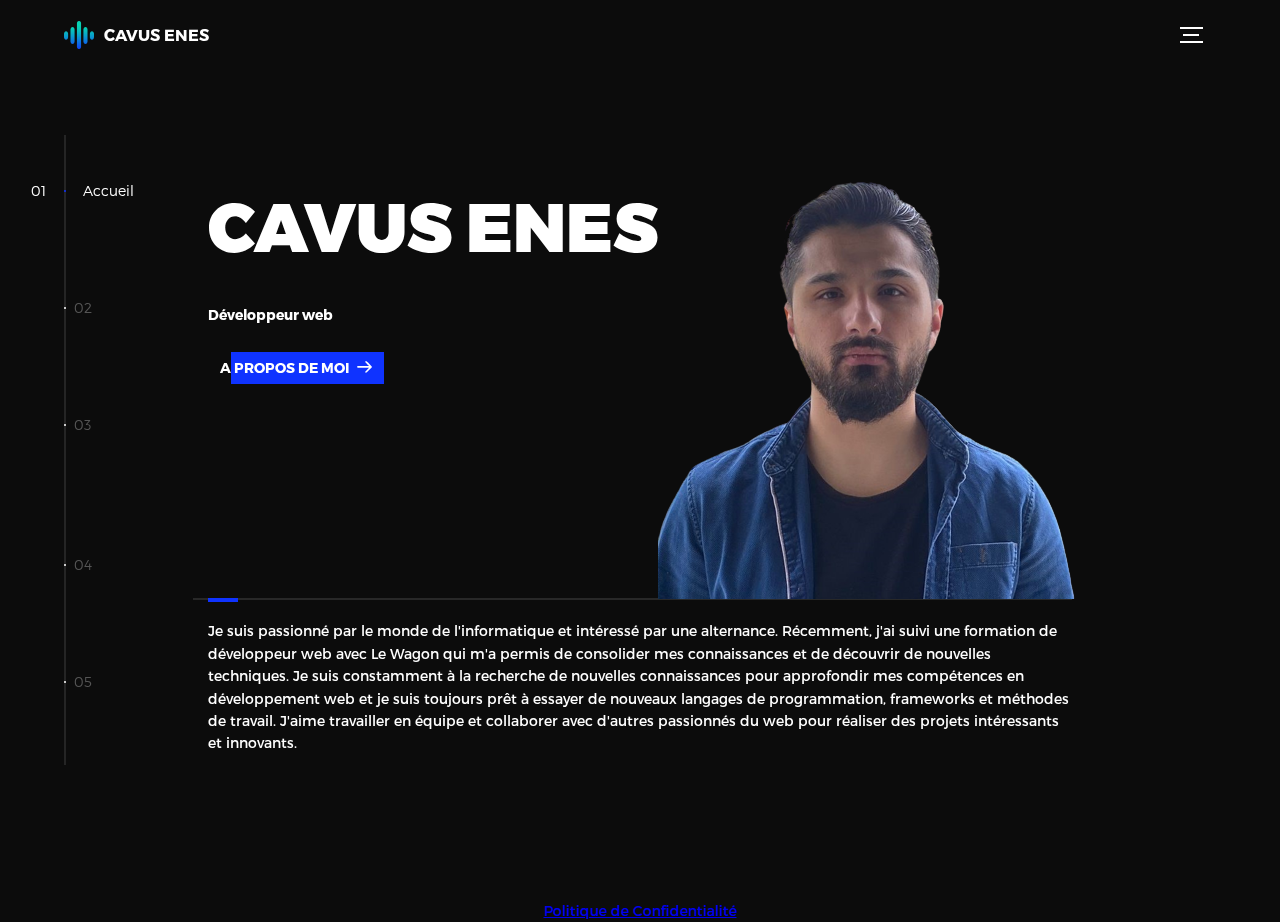
==== index.html @ b695cfbf "Add files via upload" ====
<!DOCTYPE html>
<html lang="fr">
<head>
  <title>Cavus Enes</title>
  <script src="https://cmp.osano.com/AzZmTrTcrEKtn8ll/d9b5b3a7-eefb-4586-b174-6f832ba27187/osano.js"></script>
  <meta charset="utf-8">
  <meta name="viewport" content="width=device-width, initial-scale=1">
  <meta http-equiv="X-UA-Compatible" content="IE=edge">
  <meta name="description" content="HTML5 website template">
  <meta name="keywords" content="global, template, html, sass, jquery">
  <script src="https://cmp.osano.com/AzZmTrTcrEKtn8ll/d9b5b3a7-eefb-4586-b174-6f832ba27187/osano.js"></script>
  <link rel="stylesheet" href="css/main.css">
  
</head>
<body>
<div class="perspective effect-rotate-left">
  <div class="container"><div class="outer-nav--return"></div>
    <div id="viewport" class="l-viewport">
      <div class="l-wrapper">
        <header class="header">
          <a class="header--logo" href="#0">
            <img src="img/logo.png" alt="Global">
            <p>Cavus Enes</p>
          </a>
          <button class="header--cta cta">A propos de moi</button>
          <div class="header--nav-toggle">
            <span></span>
          </div>
        </header>
        <nav class="l-side-nav">
          <ul class="side-nav">
            <li class="is-active"><span>Accueil</span></li>
            <li><span>Mes projets</span></li>
            <li><span>Mes Compétences</span></li>
            <li><span>Me contacter</span></li>
            <li><span>A propos de moi</span></li>
          </ul>
        </nav>
        <ul class="l-main-content main-content">
          <li class="l-section section section--is-active">
            <div class="intro">
              <div class="intro--banner">

                <h1>CAVUS ENES</h1>

                <style>

                  @keyframes erase {
                    from { width: 100%; }
                    to { width: 0; }
                  }
                  #devWeb{
                    display: inline-block;
                    overflow: hidden;
                    white-space: nowrap;
                    animation: erase 4s steps(30, end) infinite;
                  }
                </style>
                <h4><span id="devWeb">Développeur web</span></h4>


                <button class="cta">A propos de moi
                  <svg version="1.1" id="Layer_1" xmlns="http://www.w3.org/2000/svg" xmlns:xlink="http://www.w3.org/1999/xlink" x="0px" y="0px" viewBox="0 0 150 118" style="enable-background:new 0 0 150 118;" xml:space="preserve">
                  <g transform="translate(0.000000,118.000000) scale(0.100000,-0.100000)">
                    <path d="M870,1167c-34-17-55-57-46-90c3-15,81-100,194-211l187-185l-565-1c-431,0-571-3-590-13c-55-28-64-94-18-137c21-20,33-20,597-20h575l-192-193C800,103,794,94,849,39c20-20,39-29,61-29c28,0,63,30,298,262c147,144,272,271,279,282c30,51,23,60-219,304C947,1180,926,1196,870,1167z"/>
                  </g>
                  </svg>
                  <span class="btn-background"></span>
                </button>
                <img src="img/moia.png" alt="Welcome">
              </div>
              <div class="intro--options">
                Je suis passionné par le monde de l'informatique et intéressé par une alternance. Récemment, j'ai suivi une formation de développeur web avec Le Wagon qui m'a permis de consolider mes connaissances et de découvrir de nouvelles techniques. Je suis constamment à la recherche de nouvelles connaissances pour approfondir mes compétences en développement web et je suis toujours prêt à essayer de nouveaux langages de programmation, frameworks et méthodes de travail. J'aime travailler en équipe et collaborer avec d'autres passionnés du web pour réaliser des projets intéressants et innovants.
              </div>
            </div>
          </li>
          <li class="l-section section">
            <div class="work">
              <h2>Mes projets</h2>
              <div class="work--lockup">
                <ul class="slider">
                  <li class="slider--item slider--item-left">
                    <a href="#0">
                      <div class="slider--item-image">
                        <a href="https://github.com/Cvsns"><img src="img/fromage.jpg" alt="fromage"></a>
                      </div>
                      <p class="slider--item-title">Frometon</p>
                      <p class="slider--item-description">Projet effectué en équipe pendant la formation du Wagon.</p>
                    </a>
                  </li>

                  <li class="slider--item slider--item-center">
                    <a href="#0">
                      <div class="slider--item-image">
                        <a href="https://github.com/Cvsns"><img src="img/ryf.png" alt="ryf"></a>
                      </div>
                      <p class="slider--item-title">Rent your friends</p>
                      <p class="slider--item-description">Projet effectué en équipe pendant la formation du Wagon.</p>
                    </a>
                  </li>

                  <li class="slider--item slider--item-right">
                    <a href="#0">
                      <div class="slider--item-image">
                        <a href="indexloc.html"><img src="img/loccar.png" alt="loc"></a>
                      </div>
                      <p class="slider--item-title"> Un site vitrine de location de voiture</p>
                      <p class="slider--item-description">Projet effectué après la formation</p>
                    </a>
                  </li>

                  <li class="slider--item slider--item-right">
                    <a href="#0">
                      <div class="slider--item-image">
                        <a href="indexmeteo.html"><img src="img/meteo.png" alt="meteo"></a>
                      </div>
                      <p class="slider--item-title"> Météo en temps réel</p>
                      <p class="slider--item-description">Projet effectué après la formation</p>
                    </a>
                  </li>
                  

                  <li class="slider--item slider--item-right">
                    <a href="#0">
                      <div class="slider--item-image">
                        <a href="indexappart.html"><img src="img/centreappart1.png" alt="appart"></a>
                      </div>
                      <p class="slider--item-title">Site de location d'appart</p>
                      <p class="slider--item-description">Projet en construction</p>
                    </a>
                  </li>

                  
                  <li class="slider--item slider--item-right">
                    <a href="#0">
                      <div class="slider--item-image">
                        <a href="Https://github.com/Cvsns/loccars"><img src="https://st4.depositphotos.com/17499462/40177/i/380/depositphotos_401777424-stock-photo-pinned-card-white-background-website.jpg" alt="loccar"></a>
                      </div>
                      <p class="slider--item-title">Location de voiture Ruby</p>
                      <p class="slider--item-description">Projet en construction</p>
                    </a>
                  </li>
                  
                  <li class="slider--item slider--item-right">
                    <a href="#0">
                      <div class="slider--item-image">
                        <a href="eatseats.html"><img src="img/eatseats.jpg" alt="eats"></a>
                      </div>
                      <p class="slider--item-title">Clone uber eats</p>
                      <p class="slider--item-description">Projet effectué avant la formation du wagon en solo</p>
                    </a>
                  </li>

                  <li class="slider--item slider--item-right">
                    <a href="#0">
                      <div class="slider--item-image">
                        <a href="Https://github.com/Cvsns/MySecondProjectJava"><img src="img/java.png" alt="java"></a>
                      </div>
                      <p class="slider--item-title">Jeux de juste prix</p>
                      <p class="slider--item-description">Projet effectué après la formation</p>
                    </a>
                  </li>

                  <li class="slider--item slider--item-right">
                    <a href="#0">
                      <div class="slider--item-image">
                        <a href="okebs.html"><img src="img/logookebs.png" alt="okebs"></a>
                      </div>
                      <p class="slider--item-title"> Un site de fastfood</p>
                      <p class="slider--item-description">Projet effectué après la formation</p>
                    </a>
                  </li>




                </ul>
                <div class="slider--prev">
                  <svg version="1.1" id="Layer_1" xmlns="http://www.w3.org/2000/svg" xmlns:xlink="http://www.w3.org/1999/xlink" x="0px" y="0px"
                  viewBox="0 0 150 118" style="enable-background:new 0 0 150 118;" xml:space="preserve">
                  <g transform="translate(0.000000,118.000000) scale(0.100000,-0.100000)">
                    <path d="M561,1169C525,1155,10,640,3,612c-3-13,1-36,8-52c8-15,134-145,281-289C527,41,562,10,590,10c22,0,41,9,61,29
                    c55,55,49,64-163,278L296,510h575c564,0,576,0,597,20c46,43,37,109-18,137c-19,10-159,13-590,13l-565,1l182,180
                    c101,99,187,188,193,199c16,30,12,57-12,84C631,1174,595,1183,561,1169z"/>
                  </g>
                  </svg>
                </div>
                <div class="slider--next">
                  <svg version="1.1" id="Layer_1" xmlns="http://www.w3.org/2000/svg" xmlns:xlink="http://www.w3.org/1999/xlink" x="0px" y="0px" viewBox="0 0 150 118" style="enable-background:new 0 0 150 118;" xml:space="preserve">
                  <g transform="translate(0.000000,118.000000) scale(0.100000,-0.100000)">
                    <path d="M870,1167c-34-17-55-57-46-90c3-15,81-100,194-211l187-185l-565-1c-431,0-571-3-590-13c-55-28-64-94-18-137c21-20,33-20,597-20h575l-192-193C800,103,794,94,849,39c20-20,39-29,61-29c28,0,63,30,298,262c147,144,272,271,279,282c30,51,23,60-219,304C947,1180,926,1196,870,1167z"/>
                  </g>
                  </svg>
                </div>
              </div>
            </div>
          </li>
          <li class="l-section section">
            <div class="skills">
              <br>
              <br><br><br><br>
              <h2>Mes Compétences</h2>
              <style>
                .skills {
                  text-align: center;
                }
            
                .skills .logos {
                  display: flex;
                  flex-wrap: wrap;
                  justify-content: center;
                  max-width: 1070px;
                  margin: 30px;
                  flex-direction: row;
                  align-content: space-between;
                  align-items: center;
                }
            
                .skills .logos img {
                  width: 50px;
                  margin: 20px;
                  opacity: 0; 
                  transform: translateX(100%);
                  animation: slideIn 1s forwards;
                }
            
                @keyframes slideIn {
                  0% {
                    opacity: 0;
                    transform: translateX(100%);
                  }
                  100% {
                    opacity: 1;
                    transform: translateX(0);
                  }
                }
              </style>
              <div class="logos">
                <p class="Compétences">
                  <br>
                  <img src="https://imgs.search.brave.com/5E_3ouC-8qAebTs4ZAz6VouIwo7Wxr9yVTxBkFpcoh0/rs:fit:500:0:0/g:ce/aHR0cHM6Ly91cGxv/YWQud2lraW1lZGlh/Lm9yZy93aWtpcGVk/aWEvY29tbW9ucy82/LzYxL0hUTUw1X2xv/Z29fYW5kX3dvcmRt/YXJrLnN2Zw.svg" width="50px" alt="html"></p>
                  <img src="https://imgs.search.brave.com/_L-kl-i8i-UK9FO7hwiZAqQB_NchiM9Hvfx_75-lW0A/rs:fit:500:0:0/g:ce/aHR0cHM6Ly8xMDAw/bG9nb3MubmV0L3dw/LWNvbnRlbnQvdXBs/b2Fkcy8yMDIwLzA5/L0NTUy1Mb2dvLTUw/MHgzMTMucG5n" width="50px" alt="css"></p>
                  <img src="https://imgs.search.brave.com/n3H2P129ijLNSXjusD9d_sLWSQvt14iUDzchvaDzcPs/rs:fit:500:0:0/g:ce/aHR0cHM6Ly9jZG4u/d29ybGR2ZWN0b3Js/b2dvLmNvbS9sb2dv/cy9ib290c3RyYXAt/NC5zdmc.svg" width="50px" alt="bootstrap"></p>
                  <img src="https://imgs.search.brave.com/kGYjzXTWUn3Fm87enANNbxf3DRPAfnQQQXs6cMNgx0A/rs:fit:500:0:0/g:ce/aHR0cHM6Ly91cGxv/YWQud2lraW1lZGlh/Lm9yZy93aWtpcGVk/aWEvY29tbW9ucy82/LzZhL0phdmFTY3Jp/cHQtbG9nby5wbmc" width="50px" alt="js"></p>
                  <img src="https://imgs.search.brave.com/4atq0PULQZp17A0WvTD0qR20X1q8qaBrc9CnoDTSQds/rs:fit:500:0:0/g:ce/aHR0cHM6Ly9sb2dv/cy13b3JsZC5uZXQv/d3AtY29udGVudC91/cGxvYWRzLzIwMjAv/MTAvV29yZFByZXNz/LUxvZ28tNzAweDM5/NC5wbmc" width="50px" alt="wordpress"></p>
                  <img src="https://imgs.search.brave.com/KJJo5F6RnXbAlEpgO7yDtFhaiySENQmvNdqSBuQ9QYo/rs:fit:500:0:0/g:ce/aHR0cHM6Ly9icmFu/ZHNsb2dvcy5jb20v/d3AtY29udGVudC91/cGxvYWRzL2ltYWdl/cy9qYXZhLWxvZ28t/MS5wbmc" width="50px" alt="java"></p>
                  <img src="https://imgs.search.brave.com/vZA94P4XUmx01GpPE1mT9brWlq8MMqhMNzqCamvhrl0/rs:fit:500:0:0/g:ce/aHR0cHM6Ly9sb2dv/d2lrLmNvbS9jb250/ZW50L3VwbG9hZHMv/aW1hZ2VzL3J1Ynk2/NTMwLmpwZw" width="50px" alt="ruby"></p>
                  <img src="https://imgs.search.brave.com/NOl0ApHPO4v-Iika_tMqpldRHC2qzKqQEi6BwYnbZJI/rs:fit:500:0:0/g:ce/aHR0cHM6Ly91cGxv/YWQud2lraW1lZGlh/Lm9yZy93aWtpcGVk/aWEvY29tbW9ucy82/LzYyL1J1YnlfT25f/UmFpbHNfTG9nby5z/dmc.svg" width="50px" alt="rails"></p>
                  <img src="https://imgs.search.brave.com/Y_P76fzabawTW2gYhyK1ccy80stj2XWffWQX4R6ep3g/rs:fit:500:0:0/g:ce/aHR0cHM6Ly9sb2dv/ZG93bmxvYWQub3Jn/L3dwLWNvbnRlbnQv/dXBsb2Fkcy8yMDE5/LzEwL3B5dGhvbi1s/b2dvLnBuZw" width="50px" alt="python"></p>
                  <img src="https://imgs.search.brave.com/zy5I-8owxROdTd8yyUrjXR2WjF1mdAyP170MErblTDg/rs:fit:500:0:0/g:ce/aHR0cHM6Ly9zZWVr/bG9nby5jb20vaW1h/Z2VzL1Mvc3FsLWxv/Z28tQzM3MERFQTA2/Ni1zZWVrbG9nby5j/b20ucG5n" width="50px" alt="sql"></p>
                  <img src="https://encrypted-tbn0.gstatic.com/images?q=tbn:ANd9GcQRFKUAwLfFz4a7EEtYc8SrMZJ3_6UAFqgC5g&s" width="50px" alt="github"></p>
                  <img src="https://imgs.search.brave.com/hhbrqY8ITb-X8wIraWMeO8fKs9rPWW9Vy23b0KYdp3c/rs:fit:500:0:0/g:ce/aHR0cHM6Ly9sb2dv/d2lrLmNvbS9jb250/ZW50L3VwbG9hZHMv/aW1hZ2VzL2dpdDY5/NjMuanBn" width="50px" alt="git"></p>
                  <img src="https://encrypted-tbn0.gstatic.com/images?q=tbn:ANd9GcRpuWvluCaxF7YGstwDrjHAiZ5L7YasIupESQ&s" width="50px" alt="heroku"></p>
                  <img src="https://imgs.search.brave.com/3Y2328PQL9DRYyThiifH7rngOS9QGIY5eEGxocgOEoE/rs:fit:500:0:0/g:ce/aHR0cHM6Ly91cGxv/YWQud2lraW1lZGlh/Lm9yZy93aWtpcGVk/aWEvY29tbW9ucy8z/LzMzL0ZpZ21hLWxv/Z28uc3Zn.svg" width="50px" alt="figma"></p>
              </div>
            </div>
          </li>
          


          <li class="l-section section">
            <div class="contact">
              <div class="contact--lockup">
                <div class="modal">
                  <div class="modal--information">
                    <p>ANNECY - FRANCE <br>Disponible</p>
                    <a href="mailto:cvsenes@gmail.com">Cvsenes@gmail.com</a>
                    <a href="tel:+33637518986">+336 37 51 89 86</a>
                  </div>
                  <ul class="modal--options">
                    <li><a href="https://fr.linkedin.com/in/enes-c-425a68113">Linkedin</a></li>
                    <li><a href="https://github.com/Cvsns">Github</a></li>
                    <li><a href="mailto:cvsenes@gmail.com">Contactez-moi</a></li>
                  </ul>
                </div>
              </div>
            </div>
          </li>
          <li class="l-section section">
            <div class="hire">
              <h2>A propos de moi</h2>
                <p class="moi">Enthousiaste et passionné d'informatique, je suis constamment motivé par le désir d'explorer de nouvelles technologies et de développer des solutions innovantes. <br><br>Fort d'une solide expérience en autodidacte en développement web, notamment dans les langages HTML, CSS, JavaScript et Ruby on Rails, j'ai acquis une compréhension approfondie des principes fondamentaux et des meilleures pratiques de programmation. Mon parcours m'a permis de travailler sur divers projets stimulants, où j'ai pu collaborer avec des équipes talentueuses et relever des défis techniques variés.
                  <br> <br>Mon ambition est de poursuivre cette trajectoire passionnante, en continuant à apprendre et à évoluer dans le domaine de l'informatique, afin de contribuer de manière significative à des projets innovants et enrichissants.</p>
            </div>
          </li>
      </div>
    </div>
  </div>
  <ul class="outer-nav">
    <li class="is-active">Accueil</li>
    <li>Mes projets</li>
    <li>Mes compétences</li>
    <li>A propos de moi</li>
  </ul>
</div>
<div class="pc">
  <center> <span><a href="pc.html">Politique de Confidentialité</a></span></center>
</div>
<!-- <script src="https://ajax.googleapis.com/ajax/libs/jquery/2.2.4/jquery.min.js"></script> -->
<script>window.jQuery || document.write('<script src="js/vendor/jquery-2.2.4.min.js"><\/script>')</script>
<script src="js/functions-min.js"></script>
<script async defer src="https://scripts.simpleanalyticscdn.com/latest.js"></script>
<noscript><img src="https://queue.simpleanalyticscdn.com/noscript.gif" alt="" referrerpolicy="no-referrer-when-downgrade" /></noscript>
<script src="https://cmp.osano.com/AzZmTrTcrEKtn8ll/d9b5b3a7-eefb-4586-b174-6f832ba27187/osano.js"></script>

</body>
</html>
---- css/main.css ----
@font-face{font-family:'Montserrat';src:url("fonts/Montserrat-Black.eot");src:local("☺"),url("fonts/Montserrat-Black.woff") format("woff"),url("fonts/Montserrat-Black.ttf") format("truetype"),url("fonts/Montserrat-Black.svg") format("svg");font-weight:900;font-style:normal}@font-face{font-family:'Montserrat';src:url("fonts/Montserrat-Bold.eot");src:local("☺"),url("fonts/Montserrat-Bold.woff") format("woff"),url("fonts/Montserrat-Bold.ttf") format("truetype"),url("fonts/Montserrat-Bold.svg") format("svg");font-weight:700;font-style:normal}@font-face{font-family:'Montserrat';src:url("fonts/Montserrat-Regular.eot");src:local("☺"),url("fonts/Montserrat-Regular.woff") format("woff"),url("fonts/Montserrat-Regular.ttf") format("truetype"),url("fonts/Montserrat-Regular.svg") format("svg");font-weight:400;font-style:normal}@font-face{font-family:'Montserrat';src:url("fonts/Montserrat-Light.eot");src:local("☺"),url("fonts/Montserrat-Light.woff") format("woff"),url("fonts/Montserrat-Light.ttf") format("truetype"),url("fonts/Montserrat-Light.svg") format("svg");font-weight:300;font-style:normal}/*! normalize.css v3.0.2 | MIT License | git.io/normalize */html{font-family:sans-serif;-ms-text-size-adjust:100%;-webkit-text-size-adjust:100%}body{margin:0}article,aside,details,figcaption,figure,footer,header,hgroup,main,menu,nav,section,summary{display:block}audio,canvas,progress,video{display:inline-block;vertical-align:baseline}audio:not([controls]){display:none;height:0}[hidden],template{display:none}a{background-color:transparent}a:active,a:hover{outline:0}abbr[title]{border-bottom:1px dotted}b,strong{font-weight:bold}dfn{font-style:italic}h1{font-size:2em;margin:0.67em 0}mark{background:#ff0;color:#000}small{font-size:80%}sub,sup{font-size:75%;line-height:0;position:relative;vertical-align:baseline}sup{top:-0.5em}sub{bottom:-0.25em}img{border:0}svg:not(:root){overflow:hidden}figure{margin:1em 40px}hr{box-sizing:content-box;height:0}pre{overflow:auto}code,kbd,pre,samp{font-family:monospace, monospace;font-size:1em}button,input,optgroup,select,textarea{color:inherit;font:inherit;margin:0}button{overflow:visible}button,select{text-transform:none}button,html input[type="button"],input[type="reset"],input[type="submit"]{-webkit-appearance:button;cursor:pointer}button[disabled],html input[disabled]{cursor:default}button::-moz-focus-inner,input::-moz-focus-inner{border:0;padding:0}input{line-height:normal}input[type="checkbox"],input[type="radio"]{box-sizing:border-box;padding:0}input[type="number"]::-webkit-inner-spin-button,input[type="number"]::-webkit-outer-spin-button{height:auto}input[type="search"]{-webkit-appearance:textfield;box-sizing:content-box}input[type="search"]::-webkit-search-cancel-button,input[type="search"]::-webkit-search-decoration{-webkit-appearance:none}fieldset{border:1px solid #c0c0c0;margin:0 2px;padding:0.35em 0.625em 0.75em}legend{border:0;padding:0}textarea{overflow:auto}optgroup{font-weight:bold}table{border-collapse:collapse;border-spacing:0}td,th{padding:0}::-moz-selection{background:#FFF498}::selection{background:#FFF498}::-moz-selection{background:#FFF498}img::-moz-selection{background:transparent}img::selection{background:transparent}img::-moz-selection{background:transparent}body{-webkit-tap-highlight-color:#FFF498}body{background-color:#0c0c0c;font-size:14px;line-height:1.6;font-family:"Montserrat",sans-serif;color:#fff;-webkit-font-smoothing:antialiased;-webkit-text-size-adjust:100%}.l-viewport{position:relative;width:100%;height:100vh;box-shadow:0 0 45px 5px rgba(0,0,0,0.85);overflow:hidden}.l-wrapper{position:relative;width:1440px;max-width:90%;height:100%;margin:0 auto}.l-side-nav{position:absolute;left:0;display:-webkit-box;display:-webkit-flex;display:-ms-flexbox;display:flex;height:100%;-webkit-box-align:center;-webkit-align-items:center;-ms-flex-align:center;align-items:center}.l-side-nav::before{content:"";position:absolute;top:50%;left:0;-webkit-transform:translateY(-50%);transform:translateY(-50%);width:2px;height:70%;max-height:750px;background-color:#555;opacity:.35;z-index:10}@media (max-width: 1180px){.l-side-nav{display:none}}.l-main-content{position:relative;width:100%;height:100%;margin:0;padding:0;list-style:none}.l-section{position:absolute;width:100%;height:100%}.device-notification{display:none;position:fixed;top:0;left:0;width:100%;height:100%;-webkit-box-orient:vertical;-webkit-box-direction:normal;-webkit-flex-direction:column;-ms-flex-direction:column;flex-direction:column;-webkit-box-align:center;-webkit-align-items:center;-ms-flex-align:center;-ms-grid-row-align:center;align-items:center;-webkit-box-pack:center;-webkit-justify-content:center;-ms-flex-pack:center;justify-content:center;background-color:#0c0c0c;z-index:12}.device-notification--logo{display:-webkit-box;display:-webkit-flex;display:-ms-flexbox;display:flex;-webkit-box-align:center;-webkit-align-items:center;-ms-flex-align:center;align-items:center;text-decoration:none;color:#fff}.device-notification--logo p{margin:0 0 0 10px;font-size:16px;font-weight:700;text-transform:uppercase}.device-notification--message{width:70%;margin:30px 0 0 0;font-weight:700;text-align:center}@media (max-width: 767px) and (min-width: 601px) and (max-height: 680px){.device-notification{display:-webkit-box;display:-webkit-flex;display:-ms-flexbox;display:flex}}@media (max-width: 600px) and (min-width: 480px) and (max-height: 580px){.device-notification{display:-webkit-box;display:-webkit-flex;display:-ms-flexbox;display:flex}}@media (max-width: 736px) and (min-width: 360px) and (orientation: landscape){.device-notification{display:-webkit-box;display:-webkit-flex;display:-ms-flexbox;display:flex}}@media(max-width: 359px){.device-notification{display:-webkit-box;display:-webkit-flex;display:-ms-flexbox;display:flex}}.section{opacity:0;visibility:hidden;-webkit-transition:opacity .4s ease-in-out,visibility 0s .4s;transition:opacity .4s ease-in-out,visibility 0s .4s}.section--is-active{opacity:1;visibility:visible;z-index:1;-webkit-transition:opacity .4s ease-in-out .4s;transition:opacity .4s ease-in-out .4s}.section--next{-webkit-transform:translateY(-45px);transform:translateY(-45px);-webkit-transition:-webkit-transform .4s ease-in-out;transition:-webkit-transform .4s ease-in-out;transition:transform .4s ease-in-out;transition:transform .4s ease-in-out, -webkit-transform .4s ease-in-out}.section--prev{-webkit-transform:translateY(45px);transform:translateY(45px);-webkit-transition:-webkit-transform .4s ease-in-out;transition:-webkit-transform .4s ease-in-out;transition:transform .4s ease-in-out;transition:transform .4s ease-in-out, -webkit-transform .4s ease-in-out}.header{position:absolute;top:0;left:0;display:-webkit-box;display:-webkit-flex;display:-ms-flexbox;display:flex;width:100%;height:70px;-webkit-box-align:center;-webkit-align-items:center;-ms-flex-align:center;align-items:center;-webkit-box-pack:justify;-webkit-justify-content:space-between;-ms-flex-pack:justify;justify-content:space-between;z-index:10}.header--logo{display:-webkit-box;display:-webkit-flex;display:-ms-flexbox;display:flex;-webkit-box-align:center;-webkit-align-items:center;-ms-flex-align:center;align-items:center;text-decoration:none;color:#fff}.header--logo p{margin:0 0 0 10px;font-size:16px;font-weight:700;text-transform:uppercase}.header--nav-toggle{display:-webkit-box;display:-webkit-flex;display:-ms-flexbox;display:flex;width:50px;height:50px;-webkit-box-orient:vertical;-webkit-box-direction:normal;-webkit-flex-direction:column;-ms-flex-direction:column;flex-direction:column;-webkit-box-align:center;-webkit-align-items:center;-ms-flex-align:center;align-items:center;-webkit-box-pack:center;-webkit-justify-content:center;-ms-flex-pack:center;justify-content:center;cursor:pointer}.header--nav-toggle span,.header--nav-toggle::before,.header--nav-toggle::after{content:"";position:relative;width:16px;height:2px;background-color:#fff}.header--nav-toggle::before{bottom:5px;width:23px}.header--nav-toggle::after{top:5px;width:23px}.header--cta{position:absolute;top:50%;left:50%;-webkit-transform:translate(-50%, -50%);transform:translate(-50%, -50%);padding:0 20px;line-height:30px;text-decoration:none;color:#fff;font-weight:700;text-transform:uppercase;background-color:#0f33ff;border:none;opacity:0;visibility:hidden;-webkit-transition:opacity .4s ease-in-out,visibility 0s .4s;transition:opacity .4s ease-in-out,visibility 0s .4s}.header--cta:focus{outline:none}.header--cta.is-active{opacity:1;visibility:visible;-webkit-transition:opacity .4s ease-in-out .4s;transition:opacity .4s ease-in-out .4s}@media (max-width: 767px){.header--cta{display:none}}.side-nav{position:relative;display:-webkit-box;display:-webkit-flex;display:-ms-flexbox;display:flex;width:100px;height:70%;max-height:750px;-webkit-box-orient:vertical;-webkit-box-direction:normal;-webkit-flex-direction:column;-ms-flex-direction:column;flex-direction:column;-webkit-justify-content:space-around;-ms-flex-pack:distribute;justify-content:space-around;margin:0;padding:0;list-style-position:inside;z-index:10}.side-nav>li{position:relative;top:-5px;color:#fff;font-size:6px;cursor:pointer}.side-nav>li span{position:relative;top:3px;left:10px;color:#fff;font-size:14px;font-weight:300;opacity:0;visibility:hidden}.side-nav>li::before{position:absolute;top:3px;left:10px;color:#555;font-size:14px;font-weight:300}.side-nav li:nth-child(1)::before{content:"01"}.side-nav li:nth-child(2)::before{content:"02"}.side-nav li:nth-child(3)::before{content:"03"}.side-nav li:nth-child(4)::before{content:"04"}.side-nav li:nth-child(5)::before{content:"05"}.side-nav li.is-active{color:#0f33ff;-webkit-transition:color .4s ease-in-out;transition:color .4s ease-in-out}.side-nav li.is-active span{opacity:1;visibility:visible;-webkit-transition:opacity .4s ease-in-out;transition:opacity .4s ease-in-out}.side-nav li.is-active::before{left:-33px;color:#fff}.intro{position:relative;display:-webkit-box;display:-webkit-flex;display:-ms-flexbox;display:flex;width:900px;max-width:75%;height:100%;-webkit-box-orient:vertical;-webkit-box-direction:normal;-webkit-flex-direction:column;-ms-flex-direction:column;flex-direction:column;-webkit-box-pack:center;-webkit-justify-content:center;-ms-flex-pack:center;justify-content:center;margin:0 auto}@media (max-width: 1180px){.intro{max-width:100%}}.intro--banner{position:relative;height:475px}.intro--banner::before{content:"";position:absolute;bottom:20px;left:-15px;right:0;height:2px;background-color:#282828}.intro--banner::after{content:"";position:absolute;bottom:18px;left:0;width:30px;height:4px;background-color:#0f33ff}.intro--banner h1{position:relative;font-size:68px;font-weight:900;line-height:1;z-index:1}.intro--banner button{position:relative;padding:5px 17px 5px 12px;font-weight:700;text-transform:uppercase;background-color:transparent;border:none}.intro--banner button .btn-background{position:absolute;top:0;left:23px;right:0;height:100%;background-color:#0f33ff;z-index:-1;-webkit-transition:left .2s ease-in-out;transition:left .2s ease-in-out}.intro--banner button:hover .btn-background{left:0}.intro--banner button:focus{outline:none}.intro--banner button svg{position:relative;left:5px;width:15px;fill:#fff}.intro--banner img{position:absolute;bottom:21px;right:-12px}.intro--options{display:-webkit-box;display:-webkit-flex;display:-ms-flexbox;display:flex;-webkit-box-pack:justify;-webkit-justify-content:space-between;-ms-flex-pack:justify;justify-content:space-between;margin:0;padding:0;list-style:none}.intro--options>a{max-width:250px;text-decoration:none;color:#282828;-webkit-transition:color .2s ease-in-out;transition:color .2s ease-in-out}.intro--options>a:hover{color:#fff}.intro--options h3{font-size:16px;text-transform:uppercase}.intro--options p{margin-bottom:0}@media (max-width: 900px){.intro--banner{height:380px}.intro--banner h1{font-size:55px}.intro--banner img{width:430px}.intro--options>a{margin-right:30px}.intro--options>a:last-child{margin-right:0}}@media (max-width: 767px){.intro--banner{height:305px}.intro--banner h1{font-size:44px}.intro--banner img{width:330px}.intro--options{display:block}.intro--options>a{display:block;max-width:100%;margin:0 0 30px 0}.intro--options>a:last-child{margin-bottom:0}}@media (max-width: 600px){.intro--banner{height:360px}.intro--banner h1{font-size:55px}.intro--banner img{width: 200px;}}@media (max-width: 600px) and (max-height: 750px){.intro--banner{height:auto}.intro--banner::before,.intro--banner::after{display:none}.intro--banner h1{margin-top:0}.intro--options{display:none}}.work{position:relative;display:-webkit-box;display:-webkit-flex;display:-ms-flexbox;display:flex;width:960px;max-width:80%;height:100%;-webkit-box-orient:vertical;-webkit-box-direction:normal;-webkit-flex-direction:column;-ms-flex-direction:column;flex-direction:column;-webkit-box-pack:center;-webkit-justify-content:center;-ms-flex-pack:center;justify-content:center;margin:0 auto}@media (max-width: 1180px){.work{max-width:100%}}.work h2{margin:0 0 20px 0;font-size:30px;text-align:center}.work--lockup{position:relative}.work--lockup .slider{position:relative;display:-webkit-box;display:-webkit-flex;display:-ms-flexbox;display:flex;width:80%;margin:0 auto;padding:0;list-style:none}.work--lockup .slider--item{position:absolute;display:none;text-align:center}.work--lockup .slider--item a{text-decoration:none;color:#858585}.work--lockup .slider--item-title{margin-top:10px;font-size:12px;font-weight:700;text-transform:uppercase}.work--lockup .slider--item-description{display:none;max-width:250px;margin:0 auto}.work--lockup .slider--item-image{width:150px;height:150px;margin:0 auto;border-radius:50%;overflow:hidden}.work--lockup .slider--item-image img{width:100%}.work--lockup .slider--item-left{top:50%;left:0;-webkit-transform:translateY(-50%);transform:translateY(-50%);display:block}.work--lockup .slider--item-right{top:50%;right:0;-webkit-transform:translateY(-50%);transform:translateY(-50%);display:block}.work--lockup .slider--item-center{position:relative;top:30px;left:50%;-webkit-transform:translateX(-50%);transform:translateX(-50%);display:block}.work--lockup .slider--item-center a{color:#fff}.work--lockup .slider--item-center .slider--item-title{margin-top:25px;font-size:16px}.work--lockup .slider--item-center .slider--item-description{display:block}.work--lockup .slider--item-center .slider--item-image{width:300px;height:300px}.work--lockup .slider--next,.work--lockup .slider--prev{position:absolute;top:160px;display:-webkit-box;display:-webkit-flex;display:-ms-flexbox;display:flex;width:50px;height:50px;-webkit-box-align:center;-webkit-align-items:center;-ms-flex-align:center;align-items:center;-webkit-box-pack:center;-webkit-justify-content:center;-ms-flex-pack:center;justify-content:center;background-color:#282828;border-radius:50%;cursor:pointer}.work--lockup .slider--next svg,.work--lockup .slider--prev svg{width:20px;fill:#fff}.work--lockup .slider--next{right:0}.work--lockup .slider--prev{left:0}@media (max-width: 900px){.work--lockup .slider--item-image{width:120px;height:120px}.work--lockup .slider--item-center .slider--item-image{width:240px;height:240px}.work--lockup .slider--next,.work--lockup .slider--prev{top:130px}}@media (max-width: 767px){.work--lockup .slider{width:75%}.work--lockup .slider--item-image{width:90px;height:90px}.work--lockup .slider--item-center .slider--item-image{width:190px;height:190px}.work--lockup .slider--next,.work--lockup .slider--prev{top:105px}}@media (max-width: 600px){.work--lockup .slider{width:auto}.work--lockup .slider--item-left,.work--lockup .slider--item-right{display:none}}.about{position:relative;display:-webkit-box;display:-webkit-flex;display:-ms-flexbox;display:flex;width:900px;max-width:75%;height:100%;-webkit-box-orient:vertical;-webkit-box-direction:normal;-webkit-flex-direction:column;-ms-flex-direction:column;flex-direction:column;-webkit-box-pack:center;-webkit-justify-content:center;-ms-flex-pack:center;justify-content:center;margin:0 auto}@media (max-width: 1180px){.about{max-width:100%}}.about--banner{position:relative;height:475px}.about--banner::before{content:"";position:absolute;top:20px;left:200px;-webkit-transform:rotate(-25deg);transform:rotate(-25deg);border:5px solid #0f33ff;border-right-color:transparent;border-bottom-color:transparent}.about--banner::after{content:"";position:absolute;top:75px;left:400px;-webkit-transform:rotate(45deg);transform:rotate(45deg);width:10px;height:10px;background-color:#0f33ff}.about--banner h2{position:relative;margin-top:35px;font-size:68px;font-weight:900;line-height:1;z-index:1}.about--banner h2::before{content:"";position:absolute;top:60px;left:268px;width:30px;height:30px;background-color:#0f33ff;border-radius:50%}.about--banner h2::after{content:"";position:absolute;top:255px;left:255px;width:10px;height:10px;background-color:#0f33ff}.about--banner a{padding:5px 17px 5px 0;text-decoration:none;color:#fff;font-weight:700;text-transform:uppercase;background-color:transparent}.about--banner a:hover svg{left:10px}.about--banner a svg{position:relative;left:5px;width:15px;fill:#fff;-webkit-transition:left .2s ease-in-out;transition:left .2s ease-in-out}.about--banner img{position:absolute;bottom:-90px;right:-12px}.about--options{display:-webkit-box;display:-webkit-flex;display:-ms-flexbox;display:flex;max-width:600px;-webkit-box-pack:justify;-webkit-justify-content:space-between;-ms-flex-pack:justify;justify-content:space-between;margin:0;padding:0;list-style:none}.about--options>a{position:relative;width:150px;height:75px;text-decoration:none;color:#fff;border:10px solid #0f33ff;background-position:center;background-size:cover;background-repeat:no-repeat}.about--options>a:nth-child(1){background-image:url("../img/about-winners.jpg")}.about--options>a:nth-child(2){background-image:url("../img/about-philosophy.jpg")}.about--options>a:nth-child(3){background-image:url("../img/about-history.jpg")}.about--options>a:hover h3{bottom:-50px}.about--options h3{position:absolute;bottom:-38px;left:10px;font-size:16px;text-transform:uppercase;-webkit-transition:bottom .2s ease-in-out,left .2s ease-in-out;transition:bottom .2s ease-in-out,left .2s ease-in-out}@media (max-width: 767px){.about--banner{height:305px}.about--banner::before{top:0;left:125px}.about--banner::after{top:35px;left:260px}.about--banner h2{margin-top:10px;font-size:44px}.about--banner h2::before{top:28px;left:168px}.about--banner h2::after{top:163px;left:163px}.about--banner img{width:315px}}@media (max-width: 600px){.about--banner{height:auto}.about--banner::before{left:155px}.about--banner::after{left:310px}.about--banner h2{margin-top:0;font-size:55px}.about--banner h2::before{top:43px;left:214px}.about--banner h2::after{top:205px;left:205px}.about--banner img{display:none}.about--options{display:none}}.contact{position:fixed;top:0;left:0;width:100%;height:100%;background-image:url("");background-position:center;background-size:cover;background-repeat:no-repeat}.contact--lockup{position:relative;display:-webkit-box;display:-webkit-flex;display:-ms-flexbox;display:flex;width:900px;max-width:75%;height:100%;-webkit-box-align:center;-webkit-align-items:center;-ms-flex-align:center;align-items:center;-webkit-box-pack:end;-webkit-justify-content:flex-end;-ms-flex-pack:end;justify-content:flex-end;margin:0 auto}@media (max-width: 1180px){.contact--lockup{max-width:90%}}@media (max-width: 767px){.contact--lockup{-webkit-box-pack:center;-webkit-justify-content:center;-ms-flex-pack:center;justify-content:center}}.contact--lockup .modal{padding:45px 45px;text-align:center;background-color:#0c0c0c;box-shadow:0 0 30px 0 rgba(0,0,0,0.75)}.contact--lockup .modal--information p,.contact--lockup .modal--information a{display:block;margin:14px 0;text-decoration:none;color:#fff;font-weight:700}.contact--lockup .modal--information p{margin-top:0}.contact--lockup .modal--options{margin:0;padding:0;list-style:none}.contact--lockup .modal--options>li{width:130px;margin:0 auto 25px auto}.contact--lockup .modal--options li:nth-child(1){background-color:#1769ff}.contact--lockup .modal--options li:nth-child(2){background-color:#19236b}.contact--lockup .modal--options li:nth-child(3){margin-bottom:0;background-color:#0f33ff;text-transform:uppercase}.contact--lockup .modal--options a{display:block;width:100%;padding:8px 0;text-decoration:none;color:#fff;font-weight:700}.hire{position:relative;display:-webkit-box;display:-webkit-flex;display:-ms-flexbox;display:flex;width:700px;max-width:75%;height:100%;-webkit-box-orient:vertical;-webkit-box-direction:normal;-webkit-flex-direction:column;-ms-flex-direction:column;flex-direction:column;-webkit-box-pack:center;-webkit-justify-content:center;-ms-flex-pack:center;justify-content:center;margin:0 auto}@media (max-width: 1180px){.hire{max-width:100%}}.hire h2{margin:0 0 20px 0;font-size:30px;text-align:center}.work-request{display:-webkit-box;display:-webkit-flex;display:-ms-flexbox;display:flex;width:100%;-webkit-box-orient:vertical;-webkit-box-direction:normal;-webkit-flex-direction:column;-ms-flex-direction:column;flex-direction:column;-webkit-box-align:center;-webkit-align-items:center;-ms-flex-align:center;align-items:center;color:#fff}.work-request input[type="submit"]{width:400px;max-width:100%;line-height:50px;font-size:16px;font-weight:700;text-transform:uppercase;background-color:#0f33ff;border:none;border-radius:0}.work-request input[type="submit"]:focus{outline:none}.work-request--options{display:-webkit-box;display:-webkit-flex;display:-ms-flexbox;display:flex;width:100%;-webkit-box-orient:vertical;-webkit-box-direction:normal;-webkit-flex-direction:column;-ms-flex-direction:column;flex-direction:column;-webkit-box-align:center;-webkit-align-items:center;-ms-flex-align:center;align-items:center;margin:30px 0}.work-request--options .options-a{display:-webkit-box;display:-webkit-flex;display:-ms-flexbox;display:flex;width:100%;-webkit-box-pack:justify;-webkit-justify-content:space-between;-ms-flex-pack:justify;justify-content:space-between}.work-request--options .options-b{display:-webkit-box;display:-webkit-flex;display:-ms-flexbox;display:flex;width:72%;-webkit-flex-wrap:wrap;-ms-flex-wrap:wrap;flex-wrap:wrap;-webkit-justify-content:space-around;-ms-flex-pack:distribute;justify-content:space-around}.work-request--options label{display:block;width:200px;margin-bottom:30px;line-height:50px;font-size:16px;font-weight:700;text-align:center;border:2px solid #fff;cursor:pointer;-webkit-transition:background-color .2s ease-in-out,border-color .2s ease-in-out;transition:background-color .2s ease-in-out,border-color .2s ease-in-out}.work-request--options label svg{position:relative;left:-5px;width:0;fill:#fff;-webkit-transition:width .2s ease-in-out;transition:width .2s ease-in-out}.work-request--options input[type="checkbox"]{display:none}.work-request--options input[type="checkbox"]:checked+label{background-color:#0f33ff;border-color:#0f33ff}.work-request--options input[type="checkbox"]:checked+label svg{width:15px}.work-request--information{display:-webkit-box;display:-webkit-flex;display:-ms-flexbox;display:flex;width:100%;-webkit-box-pack:justify;-webkit-justify-content:space-between;-ms-flex-pack:justify;justify-content:space-between;margin-bottom:60px}.work-request--information .information-name,.work-request--information .information-email{position:relative;width:45%;height:50px;font-size:30px;font-weight:300}.work-request--information input[type="text"],.work-request--information input[type="email"]{width:100%;padding:0 0 5px 0;background-color:transparent;border:none;border-bottom:1px solid #fff;border-radius:0}.work-request--information input[type="text"]:focus,.work-request--information input[type="email"]:focus{outline:none;background-color:#0c0c0c}.work-request--information label{position:absolute;top:0;left:0;pointer-events:none;-webkit-transition:top .2s ease-in-out,font-size .2s ease-in-out;transition:top .2s ease-in-out,font-size .2s ease-in-out}.work-request--information input:focus+label,.work-request--information input.has-value+label{top:-15px;font-size:14px}@media (max-width: 767px){.work-request--options{-webkit-box-orient:horizontal;-webkit-box-direction:normal;-webkit-flex-direction:row;-ms-flex-direction:row;flex-direction:row;-webkit-justify-content:space-around;-ms-flex-pack:distribute;justify-content:space-around}.work-request--options .options-a,.work-request--options .options-b{display:block;width:auto}}@media (max-width: 600px){.work-request--options{margin:20px 0}}@media (max-width: 600px) and (max-width: 415px){.work-request--options{-webkit-box-pack:justify;-webkit-justify-content:space-between;-ms-flex-pack:justify;justify-content:space-between}}@media (max-width: 600px){.work-request--options label{width:150px;margin-bottom:15px;font-size:14px}.work-request--options input[type="checkbox"]:checked+label svg{width:12px}.work-request--information{margin-bottom:30px}.work-request--information .information-name,.work-request--information .information-email{height:40px;font-size:24px}}.perspective{position:relative;width:100%;height:100%;overflow:hidden}.perspective--modalview{position:fixed;-webkit-perspective:1500px;perspective:1500px}.container{position:relative;-webkit-transform:translateZ(0) translateX(0) rotateY(0deg);transform:translateZ(0) translateX(0) rotateY(0deg);min-height:100%;outline:30px solid #0f33ff;-webkit-transition:-webkit-transform .4s;transition:-webkit-transform .4s;transition:transform .4s;transition:transform .4s, -webkit-transform .4s}.modalview .container{position:absolute;width:100%;height:100%;overflow:hidden;-webkit-backface-visibility:hidden;backface-visibility:hidden}.effect-rotate-left .container{-webkit-transform-origin:0% 50%;transform-origin:0% 50%;-webkit-transition:-webkit-transform .4s;transition:-webkit-transform .4s;transition:transform .4s;transition:transform .4s, -webkit-transform .4s}.effect-rotate-left--animate .container{-webkit-transform:translateZ(-1800px) translateX(-50%) rotateY(45deg);transform:translateZ(-1800px) translateX(-50%) rotateY(45deg);outline:30px solid #0f33ff}.outer-nav{position:absolute;top:50%;left:55%;-webkit-transform:translateY(-50%);transform:translateY(-50%);-webkit-transform-style:preserve-3d;transform-style:preserve-3d;margin:0;padding:0;list-style:none;text-align:center;visibility:hidden;-webkit-transition:visibility 0s .2s;transition:visibility 0s .2s}.outer-nav.is-vis{visibility:visible}.outer-nav--return{position:absolute;top:0;left:0;width:100%;height:100%;display:none;cursor:pointer;z-index:11}.outer-nav--return.is-vis{display:block}.outer-nav>li{-webkit-transform-style:preserve-3d;transform-style:preserve-3d;-webkit-transform:translateX(350px) translateZ(-1000px);transform:translateX(350px) translateZ(-1000px);font-size:55px;font-weight:900;opacity:0;cursor:pointer;-webkit-transition:opacity .2s,-webkit-transform .2s;transition:opacity .2s,-webkit-transform .2s;transition:transform .2s,opacity .2s;transition:transform .2s,opacity .2s,-webkit-transform .2s}.outer-nav>li.is-vis{-webkit-transform:translateX(0) translateZ(0);transform:translateX(0) translateZ(0);opacity:1;-webkit-transition:opacity .4s,-webkit-transform .4s;transition:opacity .4s,-webkit-transform .4s;transition:transform .4s,opacity .4s;transition:transform .4s,opacity .4s,-webkit-transform .4s}.outer-nav>li::before{content:"";position:absolute;top:50%;left:50%;-webkit-transform:translate(-50%, -25%);transform:translate(-50%, -25%);width:110%;height:15px;opacity:0;background-color:#0f33ff}.outer-nav>li.is-active::before{opacity:1}@media (max-width: 767px){.outer-nav>li{font-size:44px}}@media (max-width: 600px){.outer-nav>li{font-size:34px}}.outer-nav li.is-vis:nth-child(2){-webkit-transition-delay:.04s;transition-delay:.04s}.outer-nav li.is-vis:nth-child(3){-webkit-transition-delay:.08s;transition-delay:.08s}.outer-nav li.is-vis:nth-child(4){-webkit-transition-delay:.12s;transition-delay:.12s}.outer-nav li.is-vis:nth-child(5){-webkit-transition-delay:.16s;transition-delay:.16s}
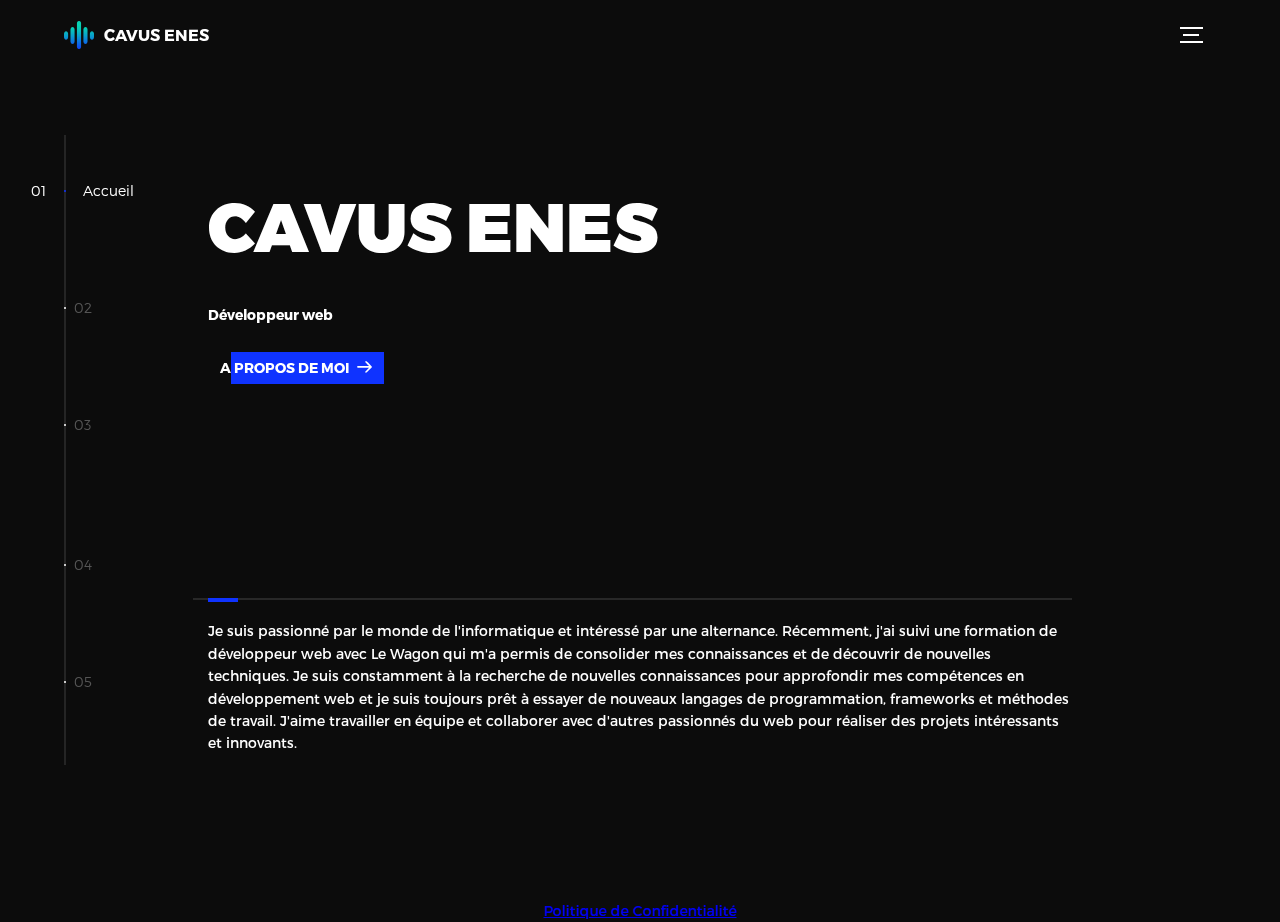
==== commit 287036dc: "Add files via upload" ====
--- a/index.html
+++ b/index.html
@@ -67,7 +67,7 @@
                   </svg>
                   <span class="btn-background"></span>
                 </button>
-                <img src="img/moia.png" alt="Welcome">
+                <!-- img src="" alt="Welcome"--> 
               </div>
               <div class="intro--options">
                 Je suis passionné par le monde de l'informatique et intéressé par une alternance. Récemment, j'ai suivi une formation de développeur web avec Le Wagon qui m'a permis de consolider mes connaissances et de découvrir de nouvelles techniques. Je suis constamment à la recherche de nouvelles connaissances pour approfondir mes compétences en développement web et je suis toujours prêt à essayer de nouveaux langages de programmation, frameworks et méthodes de travail. J'aime travailler en équipe et collaborer avec d'autres passionnés du web pour réaliser des projets intéressants et innovants.
@@ -238,20 +238,20 @@
               <div class="logos">
                 <p class="Compétences">
                   <br>
-                  <img src="https://imgs.search.brave.com/5E_3ouC-8qAebTs4ZAz6VouIwo7Wxr9yVTxBkFpcoh0/rs:fit:500:0:0/g:ce/aHR0cHM6Ly91cGxv/YWQud2lraW1lZGlh/Lm9yZy93aWtpcGVk/aWEvY29tbW9ucy82/LzYxL0hUTUw1X2xv/Z29fYW5kX3dvcmRt/YXJrLnN2Zw.svg" width="50px" alt="html"></p>
+                  <img src="https://imgs.search.brave.com/BLp5uFQdfXSqmpA6T4d6gQp2CLZC5UYpMHLepquR97Y/rs:fit:500:0:0:0/g:ce/aHR0cHM6Ly91cGxv/YWQud2lraW1lZGlh/Lm9yZy93aWtpcGVk/aWEvY29tbW9ucy82/LzYxL0hUTUw1X2xv/Z29fYW5kX3dvcmRt/YXJrLnN2Zw" width="50px" alt="html"></p>
                   <img src="https://imgs.search.brave.com/_L-kl-i8i-UK9FO7hwiZAqQB_NchiM9Hvfx_75-lW0A/rs:fit:500:0:0/g:ce/aHR0cHM6Ly8xMDAw/bG9nb3MubmV0L3dw/LWNvbnRlbnQvdXBs/b2Fkcy8yMDIwLzA5/L0NTUy1Mb2dvLTUw/MHgzMTMucG5n" width="50px" alt="css"></p>
-                  <img src="https://imgs.search.brave.com/n3H2P129ijLNSXjusD9d_sLWSQvt14iUDzchvaDzcPs/rs:fit:500:0:0/g:ce/aHR0cHM6Ly9jZG4u/d29ybGR2ZWN0b3Js/b2dvLmNvbS9sb2dv/cy9ib290c3RyYXAt/NC5zdmc.svg" width="50px" alt="bootstrap"></p>
+                  <img src="https://imgs.search.brave.com/pJYhR609r0gmy201yhUmYdbJ_Bm0gD9uu3V_n6c7OQo/rs:fit:500:0:0:0/g:ce/aHR0cHM6Ly9hc3Nl/dHMuc3RpY2twbmcu/Y29tL2ltYWdlcy82/MmE3NjQ2OGJkNzNh/NGFmNWM1ZDRmYjcu/cG5n" width="50px" alt="bootstrap"></p>
                   <img src="https://imgs.search.brave.com/kGYjzXTWUn3Fm87enANNbxf3DRPAfnQQQXs6cMNgx0A/rs:fit:500:0:0/g:ce/aHR0cHM6Ly91cGxv/YWQud2lraW1lZGlh/Lm9yZy93aWtpcGVk/aWEvY29tbW9ucy82/LzZhL0phdmFTY3Jp/cHQtbG9nby5wbmc" width="50px" alt="js"></p>
                   <img src="https://imgs.search.brave.com/4atq0PULQZp17A0WvTD0qR20X1q8qaBrc9CnoDTSQds/rs:fit:500:0:0/g:ce/aHR0cHM6Ly9sb2dv/cy13b3JsZC5uZXQv/d3AtY29udGVudC91/cGxvYWRzLzIwMjAv/MTAvV29yZFByZXNz/LUxvZ28tNzAweDM5/NC5wbmc" width="50px" alt="wordpress"></p>
                   <img src="https://imgs.search.brave.com/KJJo5F6RnXbAlEpgO7yDtFhaiySENQmvNdqSBuQ9QYo/rs:fit:500:0:0/g:ce/aHR0cHM6Ly9icmFu/ZHNsb2dvcy5jb20v/d3AtY29udGVudC91/cGxvYWRzL2ltYWdl/cy9qYXZhLWxvZ28t/MS5wbmc" width="50px" alt="java"></p>
                   <img src="https://imgs.search.brave.com/vZA94P4XUmx01GpPE1mT9brWlq8MMqhMNzqCamvhrl0/rs:fit:500:0:0/g:ce/aHR0cHM6Ly9sb2dv/d2lrLmNvbS9jb250/ZW50L3VwbG9hZHMv/aW1hZ2VzL3J1Ynk2/NTMwLmpwZw" width="50px" alt="ruby"></p>
-                  <img src="https://imgs.search.brave.com/NOl0ApHPO4v-Iika_tMqpldRHC2qzKqQEi6BwYnbZJI/rs:fit:500:0:0/g:ce/aHR0cHM6Ly91cGxv/YWQud2lraW1lZGlh/Lm9yZy93aWtpcGVk/aWEvY29tbW9ucy82/LzYyL1J1YnlfT25f/UmFpbHNfTG9nby5z/dmc.svg" width="50px" alt="rails"></p>
+                  <img src="https://imgs.search.brave.com/WUTpocrhHOzgoC8mQ8nFa9KZCcAIedCL-CV1Ye9l3-c/rs:fit:500:0:0:0/g:ce/aHR0cHM6Ly9sb2dv/d2lrLmNvbS9jb250/ZW50L3VwbG9hZHMv/aW1hZ2VzL3JhaWxz/NTE3Ny5sb2dvd2lr/LmNvbS53ZWJw" width="50px" alt="rails"></p>
                   <img src="https://imgs.search.brave.com/Y_P76fzabawTW2gYhyK1ccy80stj2XWffWQX4R6ep3g/rs:fit:500:0:0/g:ce/aHR0cHM6Ly9sb2dv/ZG93bmxvYWQub3Jn/L3dwLWNvbnRlbnQv/dXBsb2Fkcy8yMDE5/LzEwL3B5dGhvbi1s/b2dvLnBuZw" width="50px" alt="python"></p>
                   <img src="https://imgs.search.brave.com/zy5I-8owxROdTd8yyUrjXR2WjF1mdAyP170MErblTDg/rs:fit:500:0:0/g:ce/aHR0cHM6Ly9zZWVr/bG9nby5jb20vaW1h/Z2VzL1Mvc3FsLWxv/Z28tQzM3MERFQTA2/Ni1zZWVrbG9nby5j/b20ucG5n" width="50px" alt="sql"></p>
                   <img src="https://encrypted-tbn0.gstatic.com/images?q=tbn:ANd9GcQRFKUAwLfFz4a7EEtYc8SrMZJ3_6UAFqgC5g&s" width="50px" alt="github"></p>
                   <img src="https://imgs.search.brave.com/hhbrqY8ITb-X8wIraWMeO8fKs9rPWW9Vy23b0KYdp3c/rs:fit:500:0:0/g:ce/aHR0cHM6Ly9sb2dv/d2lrLmNvbS9jb250/ZW50L3VwbG9hZHMv/aW1hZ2VzL2dpdDY5/NjMuanBn" width="50px" alt="git"></p>
                   <img src="https://encrypted-tbn0.gstatic.com/images?q=tbn:ANd9GcRpuWvluCaxF7YGstwDrjHAiZ5L7YasIupESQ&s" width="50px" alt="heroku"></p>
-                  <img src="https://imgs.search.brave.com/3Y2328PQL9DRYyThiifH7rngOS9QGIY5eEGxocgOEoE/rs:fit:500:0:0/g:ce/aHR0cHM6Ly91cGxv/YWQud2lraW1lZGlh/Lm9yZy93aWtpcGVk/aWEvY29tbW9ucy8z/LzMzL0ZpZ21hLWxv/Z28uc3Zn.svg" width="50px" alt="figma"></p>
+                  <img src="https://imgs.search.brave.com/YZM4zgAvQM_hoitz-usX5GJaSQ-UPZN87I6nAGt8luA/rs:fit:500:0:0:0/g:ce/aHR0cHM6Ly91cGxv/YWQud2lraW1lZGlh/Lm9yZy93aWtpcGVk/aWEvY29tbW9ucy8z/LzMzL0ZpZ21hLWxv/Z28uc3Zn" width="50px" alt="figma"></p>
               </div>
             </div>
           </li>
@@ -279,6 +279,7 @@
           <li class="l-section section">
             <div class="hire">
               <h2>A propos de moi</h2>
+              
                 <p class="moi">Enthousiaste et passionné d'informatique, je suis constamment motivé par le désir d'explorer de nouvelles technologies et de développer des solutions innovantes. <br><br>Fort d'une solide expérience en autodidacte en développement web, notamment dans les langages HTML, CSS, JavaScript et Ruby on Rails, j'ai acquis une compréhension approfondie des principes fondamentaux et des meilleures pratiques de programmation. Mon parcours m'a permis de travailler sur divers projets stimulants, où j'ai pu collaborer avec des équipes talentueuses et relever des défis techniques variés.
                   <br> <br>Mon ambition est de poursuivre cette trajectoire passionnante, en continuant à apprendre et à évoluer dans le domaine de l'informatique, afin de contribuer de manière significative à des projets innovants et enrichissants.</p>
             </div>
